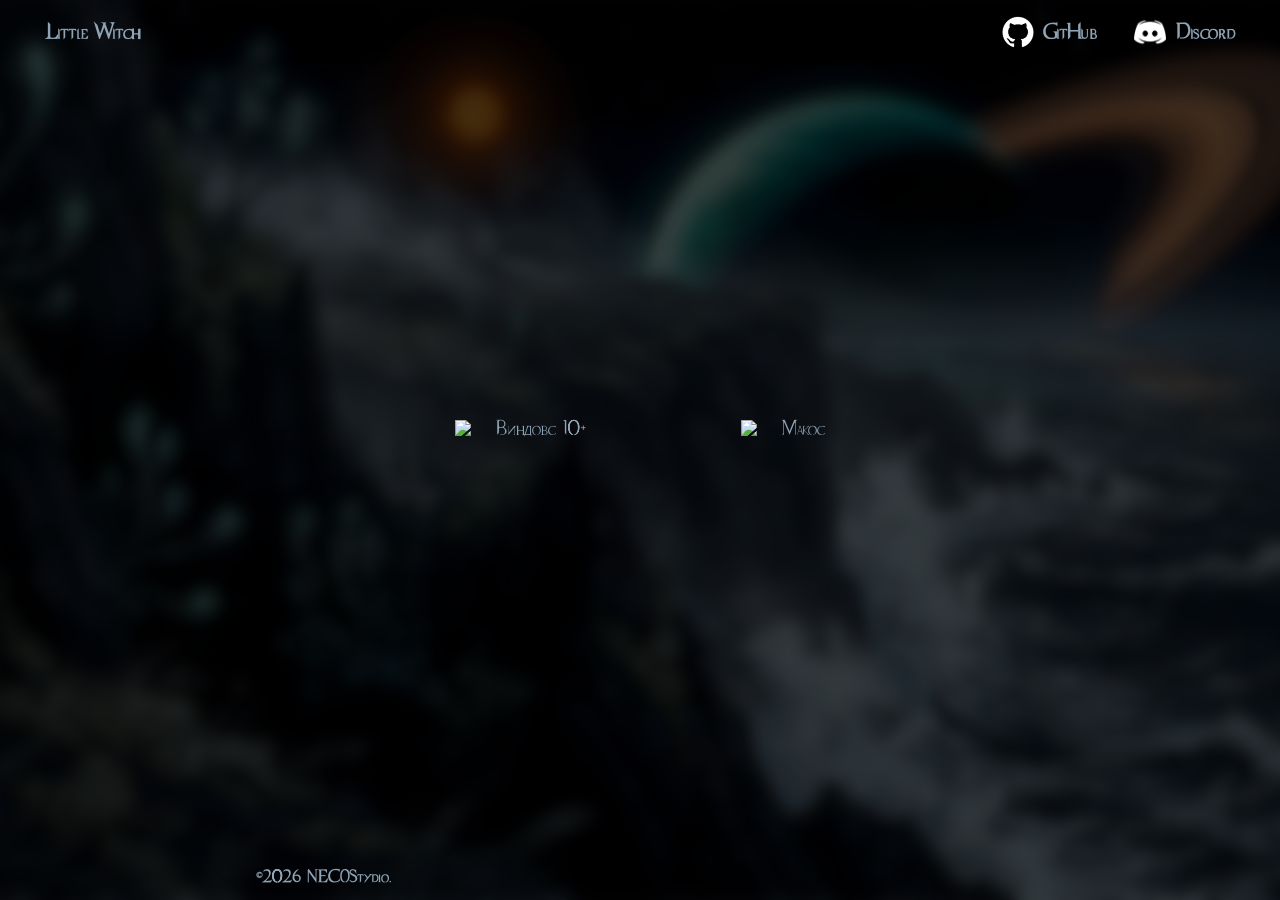
==== LW/Download.html @ 42e56810 "win-down" ====
<!DOCTYPE HTML>
<html lang="ru">
    <head>
        <meta charset="utf-8">
        <meta name="viewport" content="width=device-width, initial-scale=1.0">
        <meta property="og:title" content="Скачать «Little Witch»">
        <meta property="og:description" content="Сайт визуальной новеллы «Little Witch»">
        <meta property="og:url" content="https://necostydio.github.io/LW/Download">
        <meta property="og:type" content="website">
        <title>Little Witch</title>
        <link rel="stylesheet" href="../Data/style.css">
        <link rel="icon" type="image/png" href="../Data/favicon.png">
    </head>
    <body>
        <header>
            <div class="link-cont">
                <a href="https://necostydio.github.io/">
                    <span>Little Witch</span>
                </a>
            </div>
            <div class="link-cont">
                <a href="https://github.com/NECOStydio/LittleWitch_NewENGINE" class="hov">
                    <img src="../Data/GHub.png" alt="Репозиторий игры"><span>GitHub</span></img>
                </a>
                <a href="https://discord.gg/mVeEk3Wh8r" class="hov">
                    <img src="../Data/ds.png" alt="Дискорд сервер команды"><span>Discord</span></img>
                </a>
            </div>
        </header>
        <main>
            <a href="https://github.com/NECOStydio/LittleWitch_NewENGINE/releases/download/v0.0.4.5/LW-0.0.4.5-pc.zip" class="hov">
                <img src="../Data/win.png"><span>Виндовс 10+</span></img>
            </a>
            <a href="https://github.com/NECOStydio/LittleWitch_NewENGINE/releases/download/v0.0.4.5/LW-0.0.4.5-mac.zip" class="hov">
                <img src="../Data/.png"><span>Макос</span></img>
            </a>
        </main>
        <footer>
            <p>©2026 <span><a href="https://github.com/NECOStydio">NECOStydio</a></span>.</p>
        </footer>
    </body>
</html>
---- Data/style.css ----
* {
    box-sizing: border-box;
    margin: 0;
    padding: 0;
}

html, body {
    height: 100%;
    margin: 0;
}

@font-face {
    font-family: 'SuperNat-kg';
    src: url('supernatural-kg.ttf');
    font-weight: 400;
    font-style: normal;
}

p {
    line-height: 1.5;
    color: #8FA4B5;
    display: inline;
}

body {
    display: grid;
    grid-template-rows: auto 1fr auto;
    min-height: 100vh;
    background: url('../Data/background2.jpg') bottom center / cover fixed no-repeat, #000000BB;
    font-size: clamp(16px, 1.5vw, 24px);
    font-family: SuperNat-kg, arial, sans-serif;
    color: #AAAAAAFF;
    padding-top: clamp(50px, 7vh, 70px);

header {
    display: flex;
    height: clamp(50px, 7vh, 70px);
    align-items: center;
    justify-content: space-between;
    position: fixed;
    top: 0;
    left: 0;
    width: 100%;
    background: #000000BB;
    font-size: clamp(14px, 1.2vw, 18px);
    font-weight: 800;
    gap: clamp(10px, 1vw, 15px);
    padding: clamp(10px, 1.5vw, 20px);
    z-index: 10;
}

header p {
    display: flex;
    text-align: center;
}

main {
    font-size: clamp(14px, 1vw, 16px);
    background: #000000BB;
    display: flex;
    min-height: calc(100vh - 70px - 100px);
    width: 100%;
    align-items: center;
    justify-content: center;
    gap: clamp(40px, 12vw, 200px);
    padding: clamp(20px, 3vw, 40px) clamp(10px, 1.5vw, 20px);
    margin-top: 0;
}

footer {
    display: flex;
    align-items: center;
    justify-content: flex-start;
    font-size: clamp(11px, 0.9vw, 13px) !important;
    background: #000000BB;
    font-weight: bold;
    transition: background-color 0.3s ease;
    padding-top: clamp(50px, 7vh, 70px);
    padding-left: clamp(100px, 20vw, 300px);
}

a {
    color: #8FA4B5;
    text-decoration: none;
    transition: color 0.3s ease, text-shadow 0.2s linear;
}

a:hover {
    color: #8FA4B5;
    text-shadow: 
    0 1px 2px rgba(0, 0, 0, 0.9),
    0 0 8px rgba(0, 210, 198, 0.6);
}

.box {
    display: inline-block; 
    width: fit-content;
    max-width: min(900px, 90vw);
    padding: clamp(20px, 3vw, 40px);
    font-size: clamp(20px, 2vw, 30px);
    overflow-wrap: break-word;
    text-shadow: 
    0 1px 2px rgba(0, 0, 0, 0.9),
    0 0 8px rgba(0, 210, 198, 0.6);
}

.link-cont {
    display: flex;
    justify-content: space-between;
    align-items: center;
    padding: clamp(15px, 2vw, 30px);
    gap: clamp(20px, 3vw, 40px);
}

.hov {
    display: flex;
    align-items: center;
    gap: clamp(5px, 0.7vw, 10px);
}

.hov img {
    width: clamp(25px, 2.5vw, 35px);
    transition: all 0.25s ease;
}

.hov:hover img {
    filter: drop-shadow(0 0 12px rgba(255, 255, 255, 0.9));
    opacity: 1;
    transform: scale(1.15);
}


@media (max-width: 768px) {
    body {
        font-size: clamp(18px, 4vw, 22px);
        padding-top: clamp(60px, 10vh, 80px);
    }
    
    header {
        height: auto;
        min-height: clamp(60px, 10vh, 80px);
        font-size: clamp(16px, 3vw, 20px);
        padding: clamp(15px, 3vw, 25px);
        gap: clamp(15px, 3vw, 20px);
    }
    
    main {
        flex-direction: column;
        gap: clamp(30px, 6vh, 60px);
        font-size: clamp(16px, 3vw, 20px);
        padding: clamp(25px, 5vw, 40px) clamp(15px, 4vw, 25px);
        min-height: calc(100vh - 80px - 120px);
    }
    
    footer {
        font-size: clamp(14px, 3vw, 18px) !important;
        padding-top: clamp(60px, 10vh, 80px);
        padding-left: clamp(15px, 5vw, 30px);
    }
    
    .box {
        font-size: clamp(24px, 6vw, 32px);
        padding: clamp(25px, 5vw, 35px);
        max-width: 95vw;
    }
    
    .link-cont {
        padding: clamp(20px, 4vw, 30px);
        gap: clamp(25px, 5vw, 40px);
    }
    
    .hov {
        gap: clamp(8px, 2vw, 15px);
    }
    
    .hov img {
        width: clamp(35px, 8vw, 50px);
    }
    
    p {
        line-height: 1.6;
    }
}

@media (max-width: 480px) {
    body {
        font-size: clamp(20px, 5vw, 24px);
        padding-top: clamp(50px, 12vh, 70px);
    }
    
    header {
        font-size: clamp(18px, 4.5vw, 22px);
        min-height: clamp(50px, 12vh, 70px);
        padding: clamp(10px, 2.5vw, 15px);
    }
    
    main {
        font-size: clamp(18px, 4vw, 22px);
        gap: clamp(25px, 8vh, 50px);
        padding: clamp(20px, 4vw, 30px) clamp(15px, 3vw, 20px);
        min-height: calc(100vh - 70px - 100px);
    }
    
    .link-cont {
        flex-direction: column;
        gap: clamp(20px, 5vh, 30px);
        padding: clamp(25px, 6vw, 35px);
    }
    
    .box {
        font-size: clamp(26px, 7vw, 36px);
        padding: clamp(30px, 6vw, 40px);
    }
    
    .hov img {
        width: clamp(40px, 10vw, 60px);
    }
    
    footer {
        font-size: clamp(16px, 4vw, 20px) !important;
        padding-left: clamp(10px, 3vw, 20px);
        padding-top: clamp(50px, 8vh, 60px);
    }
}

@media (max-width: 320px) {
    body {
        padding-top: clamp(45px, 14vh, 60px);
    }
    
    .box {
        font-size: clamp(24px, 8vw, 30px);
    }
    
    header {
        font-size: clamp(16px, 5vw, 20px);
        min-height: clamp(45px, 14vh, 60px);
    }
    
    main {
        min-height: calc(100vh - 60px - 90px);
    }
}
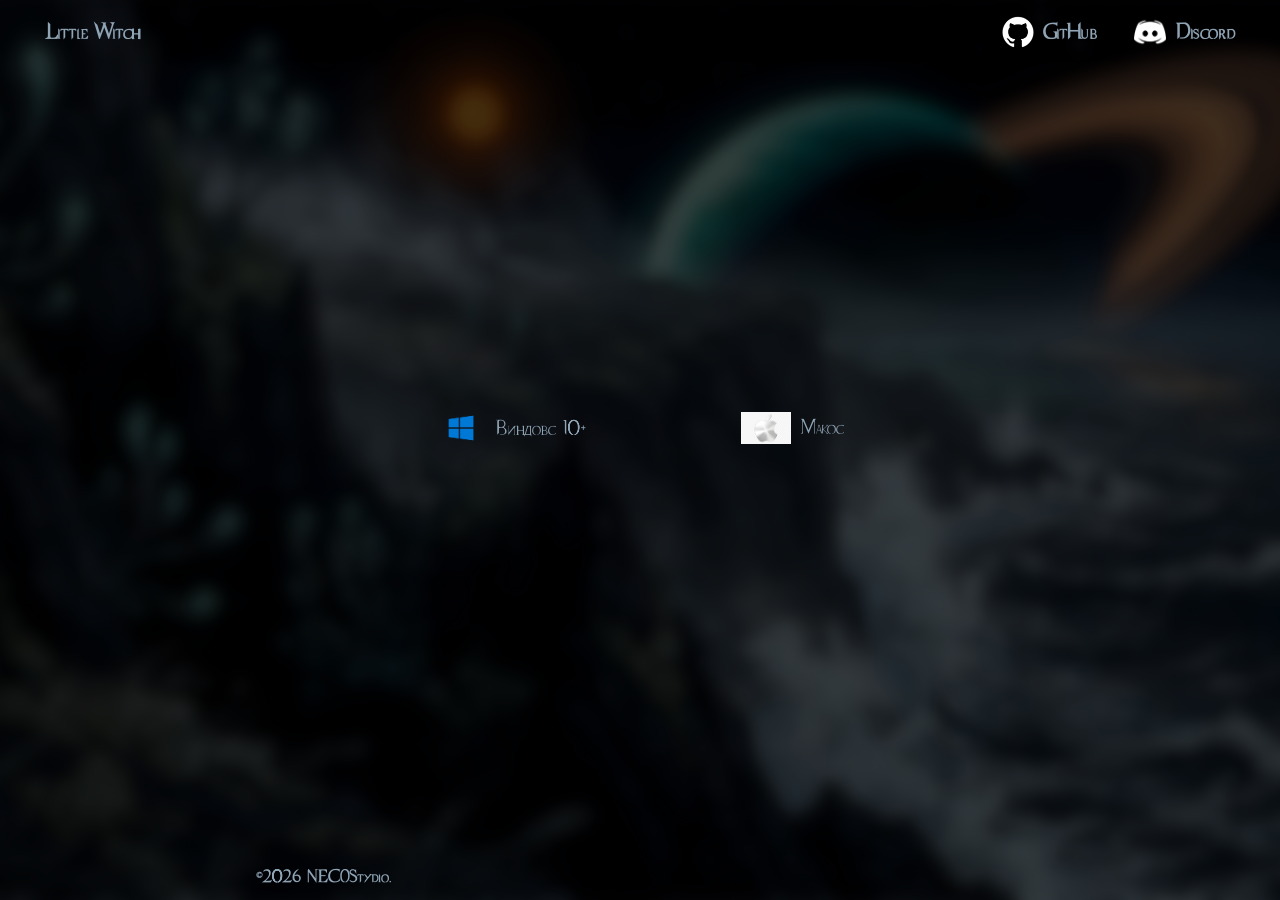
==== commit 6f9f2362: "." ====
--- a/LW/Download.html
+++ b/LW/Download.html
@@ -28,11 +28,11 @@
             </div>
         </header>
         <main>
-            <a href="https://github.com/NECOStydio/LittleWitch_NewENGINE/releases/download/v0.0.4.5/LW-0.0.4.5-pc.zip" class="hov">
+            <a href="https://github.com/NECOStydio/LittleWitch_NewENGINE/releases/download/v0.0.4.5/LW-0.0.4.5-pc.zip" class="osim">
                 <img src="../Data/win.png"><span>Виндовс 10+</span></img>
             </a>
-            <a href="https://github.com/NECOStydio/LittleWitch_NewENGINE/releases/download/v0.0.4.5/LW-0.0.4.5-mac.zip" class="hov">
-                <img src="../Data/.png"><span>Макос</span></img>
+            <a href="https://github.com/NECOStydio/LittleWitch_NewENGINE/releases/download/v0.0.4.5/LW-0.0.4.5-mac.zip" class="osim">
+                <img src="../Data/osx.png"><span>Макос</span></img>
             </a>
         </main>
         <footer>
--- a/Data/style.css
+++ b/Data/style.css
@@ -129,6 +129,22 @@
     transform: scale(1.15);
 }
 
+.osim {
+    display: flex;
+    align-items: center;
+    gap: clamp(10px, 0.7vw, 20px);
+}
+
+.osim img {
+    width: clamp(50px, 2.5vw, 70px);
+    transition: all 0.25s ease;
+}
+
+.osim:hover img {
+    filter: drop-shadow(0 0 12px rgba(255, 255, 255, 0.9));
+    opacity: 1;
+    transform: scale(1.15);
+}
 
 @media (max-width: 768px) {
     body {
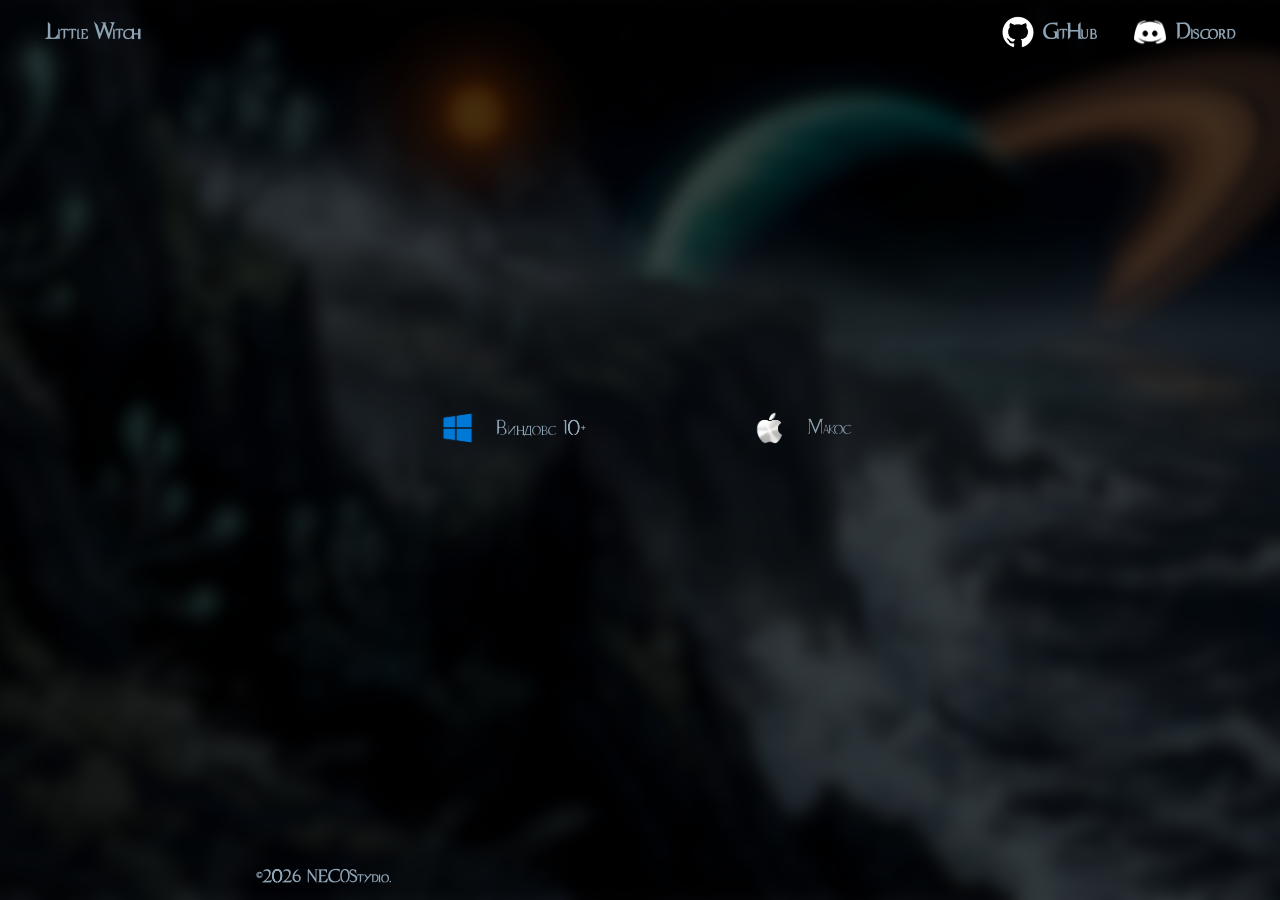
==== commit c0cd5204: "." ====
--- a/LW/Download.html
+++ b/LW/Download.html
@@ -28,7 +28,7 @@
             </div>
         </header>
         <main>
-            <a href="https://github.com/NECOStydio/LittleWitch_NewENGINE/releases/download/v0.0.4.5/LW-0.0.4.5-pc.zip" class="osim">
+            <a href="https://github.com/NECOStydio/LittleWitch_NewENGINE/releases/download/v0.0.4.5/LW-0.0.4.5-pc.zip" class="osim1">
                 <img src="../Data/win.png"><span>Виндовс 10+</span></img>
             </a>
             <a href="https://github.com/NECOStydio/LittleWitch_NewENGINE/releases/download/v0.0.4.5/LW-0.0.4.5-mac.zip" class="osim">
--- a/Data/style.css
+++ b/Data/style.css
@@ -132,16 +132,32 @@
 .osim {
     display: flex;
     align-items: center;
-    gap: clamp(10px, 0.7vw, 20px);
+    gap: clamp(5px, 1.7vw, 10px);
 }
 
 .osim img {
-    width: clamp(50px, 2.5vw, 70px);
+    width: clamp(40px, 4.5vw, 60px);
     transition: all 0.25s ease;
 }
 
 .osim:hover img {
     filter: drop-shadow(0 0 12px rgba(255, 255, 255, 0.9));
+    opacity: 1;
+    transform: scale(1.15);
+}
+
+.osim1 {
+    display: flex;
+    align-items: center;
+    gap: clamp(5px, 1.7vw, 10px);
+}
+
+.osim1 img {
+    width: clamp(40px, 4.5vw, 60px);
+    transition: all 0.25s ease;
+}
+.osim1:hover img {
+    filter: drop-shadow(0 0 12px rgba(0, 120, 214, 0.9));
     opacity: 1;
     transform: scale(1.15);
 }
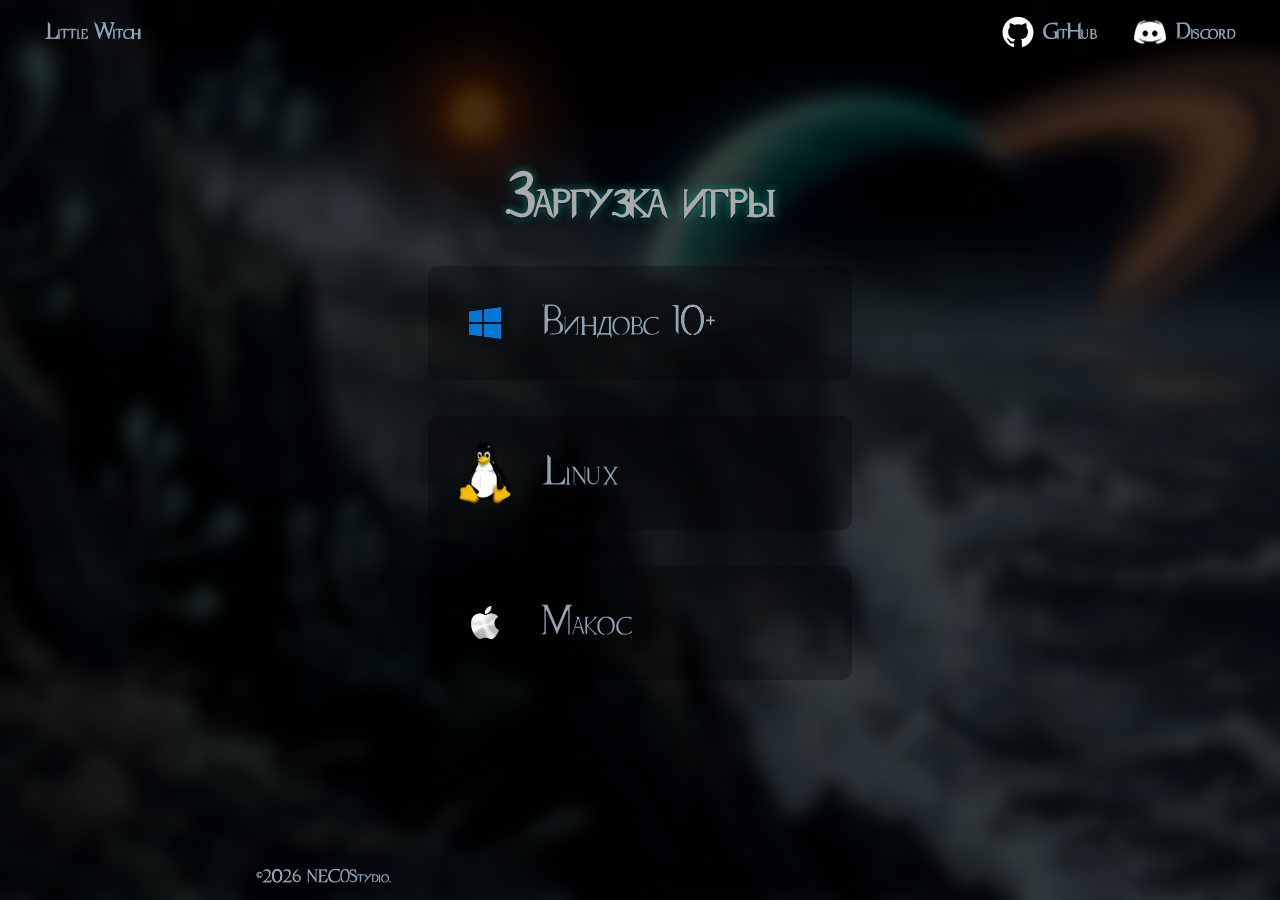
==== commit 161ed94f: "." ====
--- a/LW/Download.html
+++ b/LW/Download.html
@@ -28,12 +28,26 @@
             </div>
         </header>
         <main>
-            <a href="https://github.com/NECOStydio/LittleWitch_NewENGINE/releases/download/v0.0.4.5/LW-0.0.4.5-pc.zip" class="osim1">
-                <img src="../Data/win.png"><span>Виндовс 10+</span></img>
-            </a>
-            <a href="https://github.com/NECOStydio/LittleWitch_NewENGINE/releases/download/v0.0.4.5/LW-0.0.4.5-mac.zip" class="osim">
-                <img src="../Data/osx.png"><span>Макос</span></img>
-            </a>
+            <nav class="menu">
+                <H2>Заргузка игры</H2>
+                <ul>
+                    <li>
+                        <a href="https://github.com/NECOStydio/LittleWitch_NewENGINE/releases/download/v0.0.4.5/LW-0.0.4.5-pc.zip" class="osim">
+                            <img src="../Data/win.png"><span>Виндовс 10+</span></img>
+                        </a>
+                    </li>
+                    <li>
+                        <a href="https://github.com/NECOStydio/LittleWitch_NewENGINE/releases/download/v0.0.4.5/LW-0.0.4.5-pc.zip" class="osim1">
+                            <img src="../Data/Tux.png"><span>Linux</span></img>
+                        </a>
+                    </li>
+                    <li>
+                        <a href="https://github.com/NECOStydio/LittleWitch_NewENGINE/releases/download/v0.0.4.5/LW-0.0.4.5-mac.zip" class="osim2">
+                            <img src="../Data/osx.png"><span>Макос</span></img>
+                        </a>
+                    </li>
+                </ul>
+            </nav>
         </main>
         <footer>
             <p>©2026 <span><a href="https://github.com/NECOStydio">NECOStydio</a></span>.</p>
--- a/Data/style.css
+++ b/Data/style.css
@@ -27,10 +27,14 @@
     grid-template-rows: auto 1fr auto;
     min-height: 100vh;
     background: url('../Data/background2.jpg') bottom center / cover fixed no-repeat, #000000BB;
+    /* ===== РАЗМЕР ОСНОВНОГО ТЕКСТА ===== */
+    /* Управляет размером всего текста на странице */
+    /* Измените значения для настройки: min(16px), preferred(1.5vw), max(24px) */
     font-size: clamp(16px, 1.5vw, 24px);
     font-family: SuperNat-kg, arial, sans-serif;
     color: #AAAAAAFF;
     padding-top: clamp(50px, 7vh, 70px);
+}
 
 header {
     display: flex;
@@ -42,6 +46,9 @@
     left: 0;
     width: 100%;
     background: #000000BB;
+    /* ===== РАЗМЕР ТЕКСТА В ШАПКЕ ===== */
+    /* Управляет размером текста в header */
+    /* Увеличьте max значение для более крупного текста */
     font-size: clamp(14px, 1.2vw, 18px);
     font-weight: 800;
     gap: clamp(10px, 1vw, 15px);
@@ -55,6 +62,8 @@
 }
 
 main {
+    /* ===== РАЗМЕР ТЕКСТА В ОСНОВНОМ КОНТЕНТЕ ===== */
+    /* Управляет размером текста в main */
     font-size: clamp(14px, 1vw, 16px);
     background: #000000BB;
     display: flex;
@@ -67,10 +76,152 @@
     margin-top: 0;
 }
 
+/* ===== СТИЛИ ДЛЯ НАВИГАЦИИ ===== */
+.menu {
+    display: flex;
+    flex-direction: column;
+    align-items: center; /* Центрируем блок по центру */
+    justify-content: center;
+    width: 100%;
+    max-width: 500px;
+    padding: clamp(20px, 3vw, 40px);
+}
+
+/* Добавляем ключевые кадры для пульсирующей анимации свечения */
+@keyframes pulseGlow {
+    0% {
+        text-shadow: 
+            0 1px 2px rgba(0, 0, 0, 0.9),
+            0 0 8px rgba(0, 210, 198, 0.6);
+        color: #AAAAAAFF;
+        transform: scale(1) translateY(0);
+        letter-spacing: 0px;
+    }
+    50% {
+        text-shadow: 
+            0 0 10px rgba(0, 210, 198, 0.8),
+            0 0 30px rgba(0, 210, 198, 0.6),
+            0 0 60px rgba(0, 210, 198, 0.4),
+            0 0 100px rgba(0, 210, 198, 0.2);
+        color: #FFFFFF;
+        transform: scale(1.08) translateY(-3px);
+        letter-spacing: 2px;
+    }
+    100% {
+        text-shadow: 
+            0 1px 2px rgba(0, 0, 0, 0.9),
+            0 0 8px rgba(0, 210, 198, 0.6);
+        color: #AAAAAAFF;
+        transform: scale(1) translateY(0);
+        letter-spacing: 0px;
+    }
+}
+
+/* ===== РАЗМЕР ЗАГОЛОВКА В НАВИГАЦИИ ===== */
+.menu h2 {
+    margin-bottom: clamp(30px, 5vh, 50px);
+    text-align: center;
+    font-size: clamp(24px, 3.5vw, 42px);
+    text-shadow: 
+        0 1px 2px rgba(0, 0, 0, 0.9),
+        0 0 8px rgba(0, 210, 198, 0.6);
+    transition: all 0.3s ease;
+    cursor: pointer;
+    display: inline-block; /* Чтобы transform работал корректно */
+}
+
+.menu h2:hover {
+    animation: pulseGlow 2s ease-in-out infinite; /* Пульсирующая анимация при наведении */
+}
+
+.menu ul {
+    list-style: none;
+    display: flex;
+    flex-direction: column;
+    gap: clamp(20px, 4vh, 40px);
+    width: 100%;
+    max-width: 600px; /* Увеличено с 500px для большего пространства */
+    align-items: flex-start; /* Выравниваем элементы по левому краю */
+}
+
+.menu ul li {
+    width: 100%;
+}
+
+.menu ul li a {
+    display: flex;
+    align-items: center;
+    justify-content: flex-start; /* Выравниваем содержимое по левому краю */
+    gap: clamp(15px, 2vw, 25px);
+    width: 100%;
+    padding: clamp(15px, 2vw, 25px);
+    background: rgba(0, 0, 0, 0.3);
+    /* УБРАН border */
+    border: none;
+    border-radius: 10px;
+    transition: all 0.3s ease;
+    text-decoration: none;
+    color: #8FA4B5;
+    /* ===== РАЗМЕР ТЕКСТА В ССЫЛКАХ НАВИГАЦИИ ===== */
+    /* Управляет размером текста в пунктах меню */
+    /* Увеличьте значения для более крупного текста ссылок */
+    font-size: clamp(18px, 2.2vw, 28px);
+}
+
+.menu ul li a:hover {
+    background: rgba(0, 0, 0, 0.5);
+    border-color: rgba(0, 210, 198, 0.6);
+    transform: translateY(-2px);
+    box-shadow: 0 5px 15px rgba(0, 0, 0, 0.3);
+    animation: pulseGlow 2s ease-in-out infinite;
+}
+
+/* ===== ЕДИНЫЙ РАЗМЕР ИКОНОК В НАВИГАЦИИ ===== */
+/* Объединяем стили для всех OS иконок */
+.osim, .osim1, .osim2 {
+    display: flex;
+    align-items: center;
+    gap: clamp(5px, 1.7vw, 10px);
+    /* Фиксированная ширина для выравнивания */
+    min-width: clamp(80px, 8vw, 120px);
+    justify-content: flex-start; /* Изменено с center на flex-start для выравнивания по левому краю */
+}
+
+/* ===== ЕДИНЫЙ РАЗМЕР ИЗОБРАЖЕНИЙ В НАВИГАЦИИ ===== */
+/* Все изображения OS теперь имеют одинаковый размер */
+.osim img, .osim1 img, .osim2 img {
+    /* Фиксированные размеры для всех иконок */
+    width: clamp(45px, 5vw, 65px);
+    height: clamp(45px, 5vw, 65px);
+    object-fit: contain;
+    transition: all 0.25s ease;
+    flex-shrink: 0;
+}
+
+.osim:hover img {
+    filter: drop-shadow(0 0 12px rgba(0, 120, 214, 0.9));
+    opacity: 1;
+    transform: scale(1.15);
+}
+
+.osim1:hover img {
+    filter: drop-shadow(0 0 12px rgba(255, 255, 0, 0.9));
+    opacity: 1;
+    transform: scale(1.15);
+}
+
+.osim2:hover img {
+    filter: drop-shadow(0 0 12px rgba(255, 210, 255, 0.9));
+    opacity: 1;
+    transform: scale(1.15);
+}
+
 footer {
     display: flex;
     align-items: center;
     justify-content: flex-start;
+    /* ===== РАЗМЕР ТЕКСТА В ПОДВАЛЕ ===== */
+    /* Управляет размером текста в footer */
     font-size: clamp(11px, 0.9vw, 13px) !important;
     background: #000000BB;
     font-weight: bold;
@@ -88,20 +239,22 @@
 a:hover {
     color: #8FA4B5;
     text-shadow: 
-    0 1px 2px rgba(0, 0, 0, 0.9),
-    0 0 8px rgba(0, 210, 198, 0.6);
-}
-
+        0 1px 2px rgba(0, 0, 0, 0.9),
+        0 0 8px rgba(0, 210, 198, 0.6);
+}
+
+/* ===== РАЗМЕР ТЕКСТА В БЛОКАХ .box ===== */
 .box {
-    display: inline-block; 
+    display: inline-block;
     width: fit-content;
     max-width: min(900px, 90vw);
     padding: clamp(20px, 3vw, 40px);
+    /* Управляет размером текста в блоках box */
     font-size: clamp(20px, 2vw, 30px);
     overflow-wrap: break-word;
     text-shadow: 
-    0 1px 2px rgba(0, 0, 0, 0.9),
-    0 0 8px rgba(0, 210, 198, 0.6);
+        0 1px 2px rgba(0, 0, 0, 0.9),
+        0 0 8px rgba(0, 210, 198, 0.6);
 }
 
 .link-cont {
@@ -120,6 +273,8 @@
 
 .hov img {
     width: clamp(25px, 2.5vw, 35px);
+    height: clamp(25px, 2.5vw, 35px);
+    object-fit: contain;
     transition: all 0.25s ease;
 }
 
@@ -129,41 +284,10 @@
     transform: scale(1.15);
 }
 
-.osim {
-    display: flex;
-    align-items: center;
-    gap: clamp(5px, 1.7vw, 10px);
-}
-
-.osim img {
-    width: clamp(40px, 4.5vw, 60px);
-    transition: all 0.25s ease;
-}
-
-.osim:hover img {
-    filter: drop-shadow(0 0 12px rgba(255, 255, 255, 0.9));
-    opacity: 1;
-    transform: scale(1.15);
-}
-
-.osim1 {
-    display: flex;
-    align-items: center;
-    gap: clamp(5px, 1.7vw, 10px);
-}
-
-.osim1 img {
-    width: clamp(40px, 4.5vw, 60px);
-    transition: all 0.25s ease;
-}
-.osim1:hover img {
-    filter: drop-shadow(0 0 12px rgba(0, 120, 214, 0.9));
-    opacity: 1;
-    transform: scale(1.15);
-}
-
+/* ===== МЕДИА-ЗАПРОСЫ ДЛЯ АДАПТИВНОСТИ ===== */
 @media (max-width: 768px) {
     body {
+        /* ===== РАЗМЕР ТЕКСТА НА ПЛАНШЕТАХ ===== */
         font-size: clamp(18px, 4vw, 22px);
         padding-top: clamp(60px, 10vh, 80px);
     }
@@ -171,6 +295,7 @@
     header {
         height: auto;
         min-height: clamp(60px, 10vh, 80px);
+        /* ===== РАЗМЕР ТЕКСТА В ШАПКЕ НА ПЛАНШЕТАХ ===== */
         font-size: clamp(16px, 3vw, 20px);
         padding: clamp(15px, 3vw, 25px);
         gap: clamp(15px, 3vw, 20px);
@@ -179,18 +304,48 @@
     main {
         flex-direction: column;
         gap: clamp(30px, 6vh, 60px);
+        /* ===== РАЗМЕР ТЕКСТА В MAIN НА ПЛАНШЕТАХ ===== */
         font-size: clamp(16px, 3vw, 20px);
         padding: clamp(25px, 5vw, 40px) clamp(15px, 4vw, 25px);
         min-height: calc(100vh - 80px - 120px);
     }
     
+    .menu {
+        padding: clamp(15px, 3vw, 25px);
+    }
+    
+    /* ===== РАЗМЕР ЗАГОЛОВКА НАВИГАЦИИ НА ПЛАНШЕТАХ ===== */
+    .menu h2 {
+        font-size: clamp(22px, 4.5vw, 32px);
+        margin-bottom: clamp(20px, 4vh, 35px);
+    }
+    
+    .menu ul {
+        gap: clamp(15px, 3vh, 30px);
+    }
+    
+    /* ===== РАЗМЕР ТЕКСТА ССЫЛОК НА ПЛАНШЕТАХ ===== */
+    .menu ul li a {
+        padding: clamp(12px, 2vw, 20px);
+        gap: clamp(10px, 2vw, 20px);
+        font-size: clamp(16px, 3vw, 24px);
+    }
+    
     footer {
+        /* ===== РАЗМЕР ТЕКСТА В ПОДВАЛЕ НА ПЛАНШЕТАХ ===== */
         font-size: clamp(14px, 3vw, 18px) !important;
         padding-top: clamp(60px, 10vh, 80px);
         padding-left: clamp(15px, 5vw, 30px);
     }
     
+    /* ===== РАЗМЕР ИКОНОК НА ПЛАНШЕТАХ ===== */
+    .osim img, .osim1 img, .osim2 img {
+        width: clamp(40px, 6vw, 55px);
+        height: clamp(40px, 6vw, 55px);
+    }
+    
     .box {
+        /* ===== РАЗМЕР ТЕКСТА В .box НА ПЛАНШЕТАХ ===== */
         font-size: clamp(24px, 6vw, 32px);
         padding: clamp(25px, 5vw, 35px);
         max-width: 95vw;
@@ -207,6 +362,7 @@
     
     .hov img {
         width: clamp(35px, 8vw, 50px);
+        height: clamp(35px, 8vw, 50px);
     }
     
     p {
@@ -216,39 +372,72 @@
 
 @media (max-width: 480px) {
     body {
+        /* ===== РАЗМЕР ТЕКСТА НА ТЕЛЕФОНАХ ===== */
         font-size: clamp(20px, 5vw, 24px);
         padding-top: clamp(50px, 12vh, 70px);
     }
     
     header {
+        /* ===== РАЗМЕР ТЕКСТА В ШАПКЕ НА ТЕЛЕФОНАХ ===== */
         font-size: clamp(18px, 4.5vw, 22px);
         min-height: clamp(50px, 12vh, 70px);
         padding: clamp(10px, 2.5vw, 15px);
     }
     
     main {
+        /* ===== РАЗМЕР ТЕКСТА В MAIN НА ТЕЛЕФОНАХ ===== */
         font-size: clamp(18px, 4vw, 22px);
         gap: clamp(25px, 8vh, 50px);
         padding: clamp(20px, 4vw, 30px) clamp(15px, 3vw, 20px);
         min-height: calc(100vh - 70px - 100px);
     }
     
+    .menu {
+        padding: clamp(10px, 2vw, 15px);
+    }
+    
+    /* ===== РАЗМЕР ЗАГОЛОВКА НАВИГАЦИИ НА ТЕЛЕФОНАХ ===== */
+    .menu h2 {
+        font-size: clamp(24px, 6vw, 34px);
+        margin-bottom: clamp(20px, 4vh, 30px);
+    }
+    
+    .menu ul {
+        gap: clamp(20px, 4vh, 35px);
+    }
+    
+    /* ===== РАЗМЕР ТЕКСТА ССЫЛОК НА ТЕЛЕФОНАХ ===== */
+    .menu ul li a {
+        padding: clamp(15px, 3vw, 20px);
+        gap: clamp(8px, 2vw, 15px);
+        font-size: clamp(18px, 4.5vw, 26px);
+    }
+    
     .link-cont {
         flex-direction: column;
         gap: clamp(20px, 5vh, 30px);
         padding: clamp(25px, 6vw, 35px);
     }
     
+    /* ===== РАЗМЕР ТЕКСТА В .box НА ТЕЛЕФОНАХ ===== */
     .box {
         font-size: clamp(26px, 7vw, 36px);
         padding: clamp(30px, 6vw, 40px);
     }
     
+    /* ===== РАЗМЕР ИКОНОК НА ТЕЛЕФОНАХ ===== */
+    .osim img, .osim1 img, .osim2 img {
+        width: clamp(40px, 8vw, 50px);
+        height: clamp(40px, 8vw, 50px);
+    }
+    
     .hov img {
         width: clamp(40px, 10vw, 60px);
+        height: clamp(40px, 10vw, 60px);
     }
     
     footer {
+        /* ===== РАЗМЕР ТЕКСТА В ПОДВАЛЕ НА ТЕЛЕФОНАХ ===== */
         font-size: clamp(16px, 4vw, 20px) !important;
         padding-left: clamp(10px, 3vw, 20px);
         padding-top: clamp(50px, 8vh, 60px);
@@ -272,4 +461,15 @@
     main {
         min-height: calc(100vh - 60px - 90px);
     }
-}
+    
+    /* ===== РАЗМЕР ТЕКСТА ССЫЛОК НА МАЛЕНЬКИХ ТЕЛЕФОНАХ ===== */
+    .menu ul li a {
+        padding: clamp(10px, 3vw, 15px);
+        font-size: clamp(16px, 5vw, 20px);
+    }
+    
+    .osim img, .osim1 img, .osim2 img {
+        width: clamp(35px, 10vw, 45px);
+        height: clamp(35px, 10vw, 45px);
+    }
+}
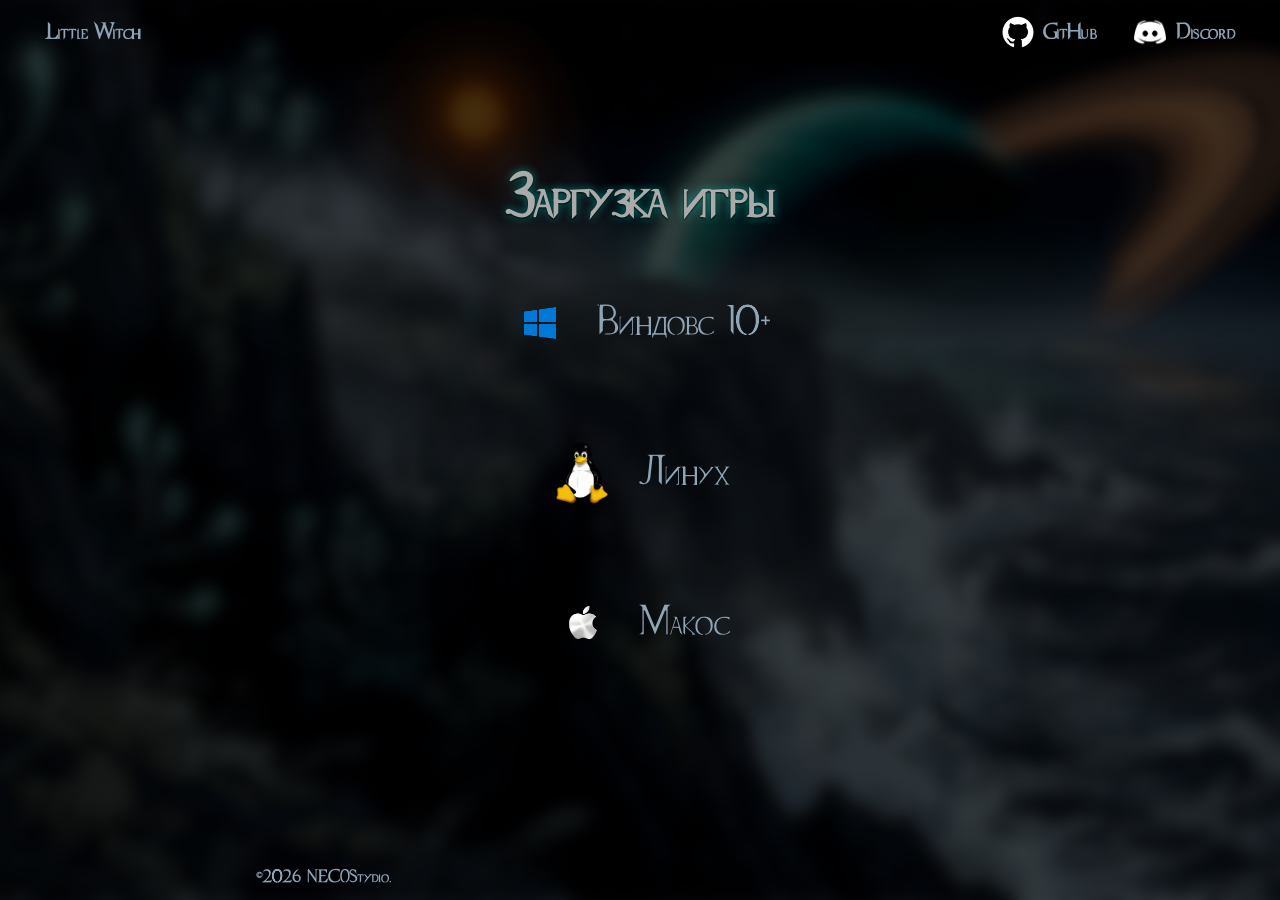
==== commit 02280b4b: "updt" ====
--- a/LW/Download.html
+++ b/LW/Download.html
@@ -14,7 +14,7 @@
     <body>
         <header>
             <div class="link-cont">
-                <a href="https://necostydio.github.io/">
+                <a href="../index.html" class="hov">
                     <span>Little Witch</span>
                 </a>
             </div>
@@ -38,7 +38,7 @@
                     </li>
                     <li>
                         <a href="https://github.com/NECOStydio/LittleWitch_NewENGINE/releases/download/v0.0.4.5/LW-0.0.4.5-pc.zip" class="osim1">
-                            <img src="../Data/Tux.png"><span>Linux</span></img>
+                            <img src="../Data/Tux.png"><span>Линух</span></img>
                         </a>
                     </li>
                     <li>
--- a/Data/style.css
+++ b/Data/style.css
@@ -151,11 +151,11 @@
 .menu ul li a {
     display: flex;
     align-items: center;
-    justify-content: flex-start; /* Выравниваем содержимое по левому краю */
+    justify-content: center; /* Выравниваем содержимое по левому краю */
     gap: clamp(15px, 2vw, 25px);
     width: 100%;
     padding: clamp(15px, 2vw, 25px);
-    background: rgba(0, 0, 0, 0.3);
+    /*background: rgba(0, 0, 0, 0.3);*/
     /* УБРАН border */
     border: none;
     border-radius: 10px;
@@ -169,10 +169,10 @@
 }
 
 .menu ul li a:hover {
-    background: rgba(0, 0, 0, 0.5);
-    border-color: rgba(0, 210, 198, 0.6);
+    /*background: rgba(0, 0, 0, 0.5);*/
+    /*border-color: rgba(0, 210, 198, 0.6);*/
     transform: translateY(-2px);
-    box-shadow: 0 5px 15px rgba(0, 0, 0, 0.3);
+    /*box-shadow: 0 5px 15px rgba(0, 0, 0, 0.3);*/
     animation: pulseGlow 2s ease-in-out infinite;
 }
 
@@ -224,23 +224,27 @@
     /* Управляет размером текста в footer */
     font-size: clamp(11px, 0.9vw, 13px) !important;
     background: #000000BB;
-    font-weight: bold;
+    font-weight: 900;
     transition: background-color 0.3s ease;
     padding-top: clamp(50px, 7vh, 70px);
     padding-left: clamp(100px, 20vw, 300px);
 }
 
+footer a:hover {
+    animation: pulseGlow 2s ease-in-out infinite;
+}
+
 a {
-    color: #8FA4B5;
+    color: #8FA4B5FF;
     text-decoration: none;
     transition: color 0.3s ease, text-shadow 0.2s linear;
 }
 
 a:hover {
-    color: #8FA4B5;
+    color: #8FA4B5FF;
     text-shadow: 
         0 1px 2px rgba(0, 0, 0, 0.9),
-        0 0 8px rgba(0, 210, 198, 0.6);
+        0 0 12px rgba(0, 210, 198, 0.6);
 }
 
 /* ===== РАЗМЕР ТЕКСТА В БЛОКАХ .box ===== */
@@ -271,6 +275,13 @@
     gap: clamp(5px, 0.7vw, 10px);
 }
 
+.hov:hover {
+    display: flex;
+    align-items: center;
+    gap: clamp(5px, 0.7vw, 10px);
+    animation: pulseGlow 2s ease-in-out infinite;
+}
+
 .hov img {
     width: clamp(25px, 2.5vw, 35px);
     height: clamp(25px, 2.5vw, 35px);
@@ -282,6 +293,7 @@
     filter: drop-shadow(0 0 12px rgba(255, 255, 255, 0.9));
     opacity: 1;
     transform: scale(1.15);
+    animation: pulseGlow 2s ease-in-out infinite;
 }
 
 /* ===== МЕДИА-ЗАПРОСЫ ДЛЯ АДАПТИВНОСТИ ===== */
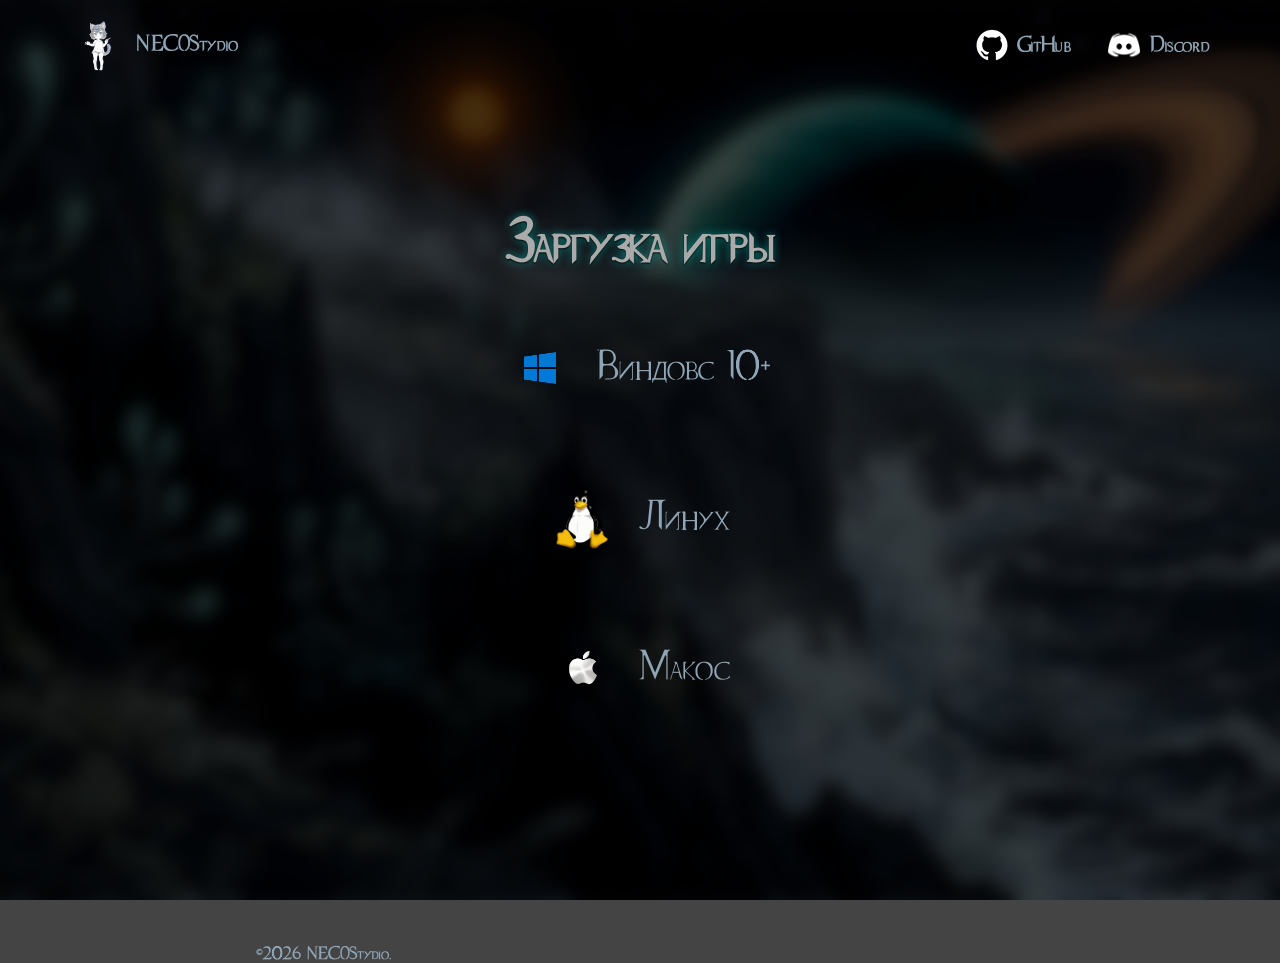
==== commit 89f7264d: "site update" ====
--- a/LW/Download.html
+++ b/LW/Download.html
@@ -14,8 +14,9 @@
     <body>
         <header>
             <div class="link-cont">
-                <a href="../index.html" class="hov">
-                    <span>Little Witch</span>
+                <a href="../index.html" class="hov2">
+                    <img src="../Data/masc.png" alt="Little Witch"><!-- <span>Little Witch</span> -->
+					<p>NECOStydio</p>
                 </a>
             </div>
             <div class="link-cont">
--- a/Data/style.css
+++ b/Data/style.css
@@ -26,7 +26,7 @@
     display: grid;
     grid-template-rows: auto 1fr auto;
     min-height: 100vh;
-    background: url('../Data/background2.jpg') bottom center / cover fixed no-repeat, #000000BB;
+    background: linear-gradient(#000000BB, #000000BB), url('../Data/background2.jpg') bottom center / cover fixed no-repeat;
     /* ===== РАЗМЕР ОСНОВНОГО ТЕКСТА ===== */
     /* Управляет размером всего текста на странице */
     /* Измените значения для настройки: min(16px), preferred(1.5vw), max(24px) */
@@ -45,14 +45,14 @@
     top: 0;
     left: 0;
     width: 100%;
-    background: #000000BB;
+    /*background: #000000BB;*/
     /* ===== РАЗМЕР ТЕКСТА В ШАПКЕ ===== */
     /* Управляет размером текста в header */
     /* Увеличьте max значение для более крупного текста */
     font-size: clamp(14px, 1.2vw, 18px);
     font-weight: 800;
     gap: clamp(10px, 1vw, 15px);
-    padding: clamp(10px, 1.5vw, 20px);
+    padding: clamp(20px, 5.5vw, 45px);
     z-index: 10;
 }
 
@@ -65,13 +65,13 @@
     /* ===== РАЗМЕР ТЕКСТА В ОСНОВНОМ КОНТЕНТЕ ===== */
     /* Управляет размером текста в main */
     font-size: clamp(14px, 1vw, 16px);
-    background: #000000BB;
-    display: flex;
-    min-height: calc(100vh - 70px - 100px);
+    /*background: #000000BB;*/
+    display: flex;
+    min-height: calc(100vh - 70px - 10px);
     width: 100%;
     align-items: center;
     justify-content: center;
-    gap: clamp(40px, 12vw, 200px);
+    gap: clamp(40px, 7vw, 50px);
     padding: clamp(20px, 3vw, 40px) clamp(10px, 1.5vw, 20px);
     margin-top: 0;
 }
@@ -223,7 +223,6 @@
     /* ===== РАЗМЕР ТЕКСТА В ПОДВАЛЕ ===== */
     /* Управляет размером текста в footer */
     font-size: clamp(11px, 0.9vw, 13px) !important;
-    background: #000000BB;
     font-weight: 900;
     transition: background-color 0.3s ease;
     padding-top: clamp(50px, 7vh, 70px);
@@ -261,6 +260,31 @@
         0 0 8px rgba(0, 210, 198, 0.6);
 }
 
+.box1 {
+    display: inline-block;
+    width: fit-content;
+    max-width: min(900px, 90vw);
+    padding: clamp(10px, 3vw, 30px);
+    /* Управляет размером текста в блоках box */
+    font-size: clamp(20px, 2vw, 30px);
+    overflow-wrap: break-word;
+    text-shadow: 
+        0 1px 2px rgba(0, 0, 0, 0.9),
+        0 0 8px rgba(0, 210, 198, 0.6);
+}
+
+.box2 {
+    display: inline-block;
+    width: fit-content;
+    max-width: min(330px, 60vw);
+    padding: clamp(10px, 2vw, 20px);
+    /* Управляет размером текста в блоках box */
+    font-size: clamp(20px, 2vw, 30px);
+    overflow-wrap: break-word;
+    text-shadow: 
+        0 1px 2px rgba(0, 0, 0, 0.9),
+        0 0 8px rgba(0, 210, 198, 0.6);
+}
 .link-cont {
     display: flex;
     justify-content: space-between;
@@ -289,6 +313,7 @@
     transition: all 0.25s ease;
 }
 
+
 .hov:hover img {
     filter: drop-shadow(0 0 12px rgba(255, 255, 255, 0.9));
     opacity: 1;
@@ -296,6 +321,32 @@
     animation: pulseGlow 2s ease-in-out infinite;
 }
 
+.hov2 {
+    display: flex;
+    align-items: center;
+    gap: clamp(5px, 0.7vw, 10px);
+}
+
+.hov2:hover {
+    display: flex;
+    align-items: center;
+    gap: clamp(5px, 0.7vw, 10px);
+    animation: pulseGlow 2s ease-in-out infinite;
+}
+
+.hov2 img {
+    width: clamp(25px, 8.5vw, 55px);
+    height: clamp(25px, 8.5vw, 55px);
+    object-fit: contain;
+    transition: all 0.25s ease;
+}
+
+.hov2:hover img {
+    filter: drop-shadow(0 0 12px rgba(255, 255, 255, 0.9));
+    opacity: 1;
+    transform: scale(1.15);
+    animation: pulseGlow 2s ease-in-out infinite;
+}
 /* ===== МЕДИА-ЗАПРОСЫ ДЛЯ АДАПТИВНОСТИ ===== */
 @media (max-width: 768px) {
     body {
